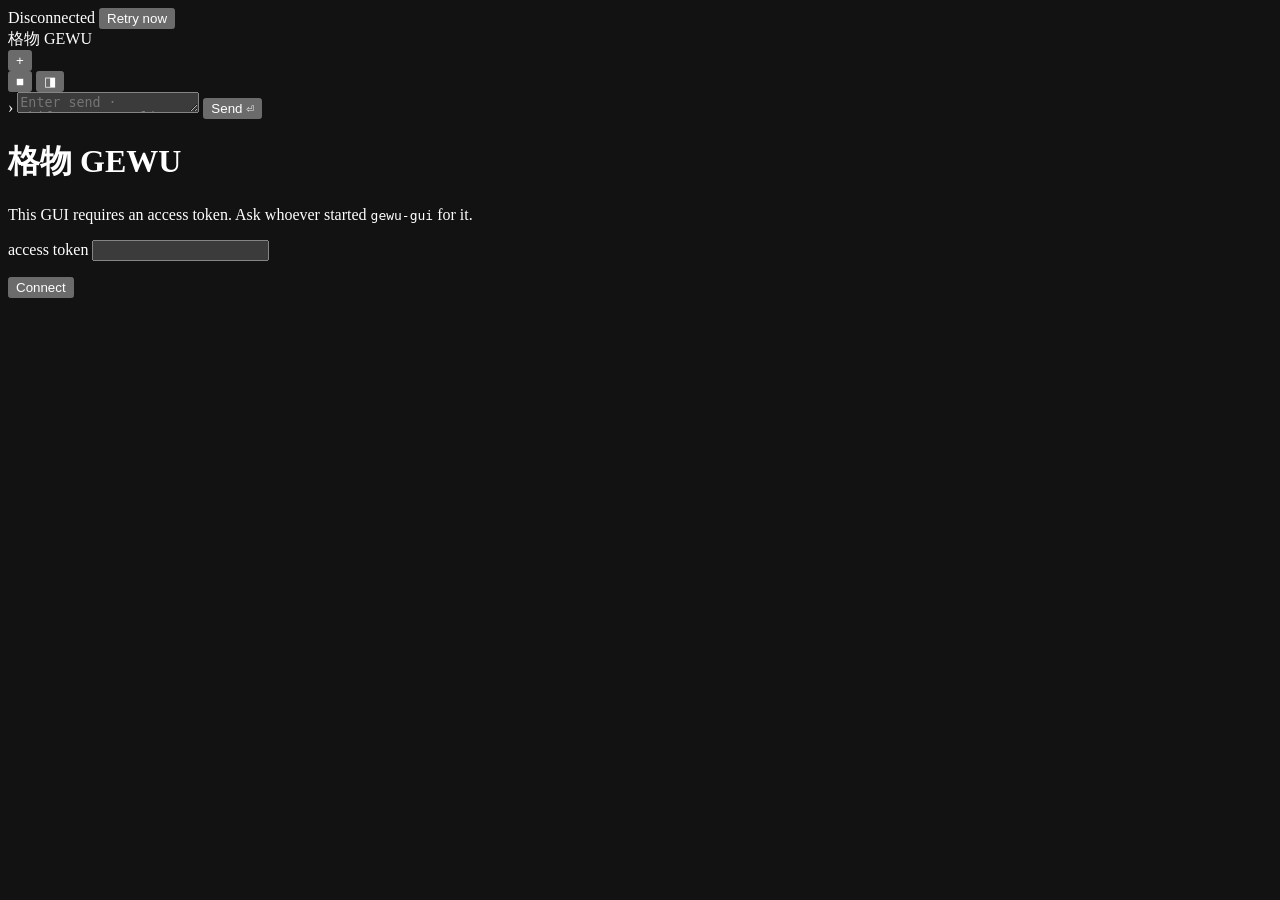
==== gewu-gui/assets/index.html @ 2b140772 "minor" ====
<!doctype html>
<html lang="en">
<head>
  <meta charset="utf-8">
  <meta name="viewport" content="width=device-width, initial-scale=1">
  <meta name="color-scheme" content="dark">
  <meta name="theme-color" content="#07090c">
  <title>GeWu · 格物</title>
  <link rel="preload" href="/fonts/inter-var.woff2" as="font" type="font/woff2" crossorigin>
  <link rel="preload" href="/fonts/jetbrains-mono-400.woff2" as="font" type="font/woff2" crossorigin>
  <link rel="stylesheet" href="/app.css">
</head>
<body>
  <div id="app" class="app">
    <div id="offline" class="banner hidden" role="status" aria-live="polite">
      <span id="offline-text">Disconnected</span>
      <button id="retry" class="banner-action" type="button">Retry now</button>
    </div>

    <header class="topbar">
      <div class="brand" title="GeWu agent">
        <span class="brand-mark">格物</span>
        <span class="brand-name">GEWU</span>
      </div>
      <div class="tab-bar">
        <nav id="tabs" class="tabs" aria-label="Conversation tabs"></nav>
        <button id="new-tab" class="icon-button" type="button" title="New session" aria-label="New session">+</button>
      </div>
      <div class="topbar-actions">
        <button id="interrupt" class="icon-button stop hidden" type="button" title="Interrupt (Esc)" aria-label="Interrupt">■</button>
        <button id="sidebar-toggle" class="icon-button" type="button" title="Toggle sidebar (Ctrl+B)" aria-label="Toggle sidebar" aria-controls="sidebar" aria-expanded="true">◨</button>
      </div>
    </header>

    <div class="workspace">
      <main id="transcript" class="transcript" aria-live="polite"></main>

      <footer class="footer">
        <div id="status" class="status" aria-live="polite"></div>
        <form id="composer" class="composer">
          <span class="prompt-glyph" aria-hidden="true">›</span>
          <textarea
            id="prompt"
            class="prompt"
            rows="1"
            placeholder="Enter send · Shift+Enter newline"
            autocomplete="off"
            autocapitalize="sentences"
            spellcheck="true"
            aria-label="Message"></textarea>
          <button id="send" class="send" type="submit">Send <kbd>⏎</kbd></button>
        </form>
      </footer>

      <aside id="sidebar" class="sidebar" aria-label="Session information"></aside>
    </div>
  </div>

  <div id="toasts" class="toasts" aria-live="assertive"></div>

  <input id="file-upload" type="file" multiple hidden>

  <div id="file-preview" class="preview-overlay hidden" role="dialog" aria-modal="true" aria-label="File preview"></div>

  <div id="login" class="overlay hidden" role="dialog" aria-modal="true" aria-labelledby="login-title">
    <form id="login-form" class="login-card">
      <h1 id="login-title"><span class="brand-mark">格物</span> <span class="brand-name">GEWU</span></h1>
      <p class="login-copy">This GUI requires an access token. Ask whoever started <code>gewu-gui</code> for it.</p>
      <label class="login-label" for="token">access token</label>
      <input id="token" class="login-input" type="password" autocomplete="current-password" required>
      <p id="login-error" class="login-error hidden"></p>
      <button class="login-submit" type="submit">Connect</button>
    </form>
  </div>

  <script src="/app.js"></script>
</body>
</html>
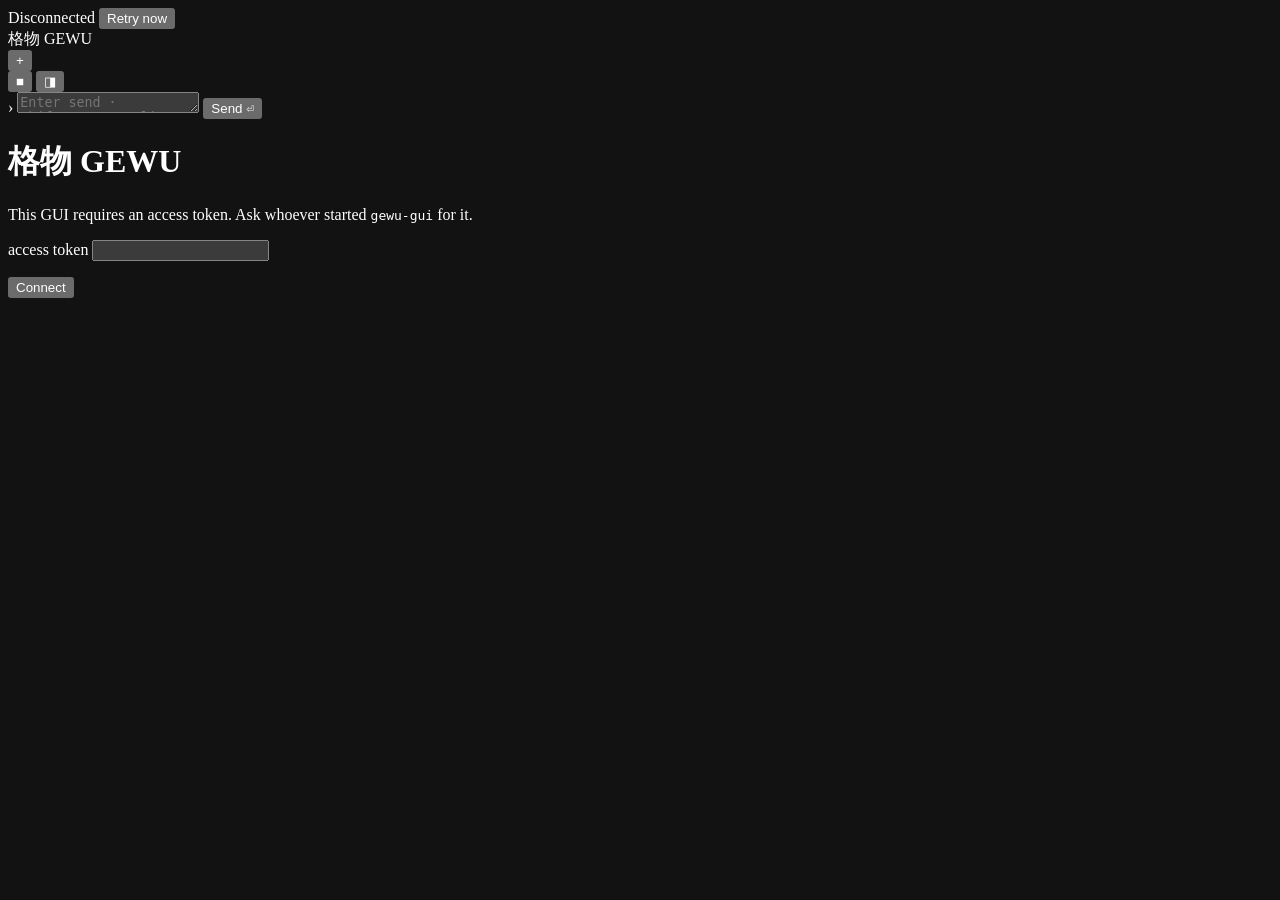
==== commit 15b78234: "work on ui" ====
--- a/gewu-gui/assets/index.html
+++ b/gewu-gui/assets/index.html
@@ -56,6 +56,8 @@
     </div>
   </div>
 
+  <div id="alerts" class="alerts" role="alert" aria-live="assertive" hidden></div>
+
   <div id="toasts" class="toasts" aria-live="assertive"></div>
 
   <input id="file-upload" type="file" multiple hidden>
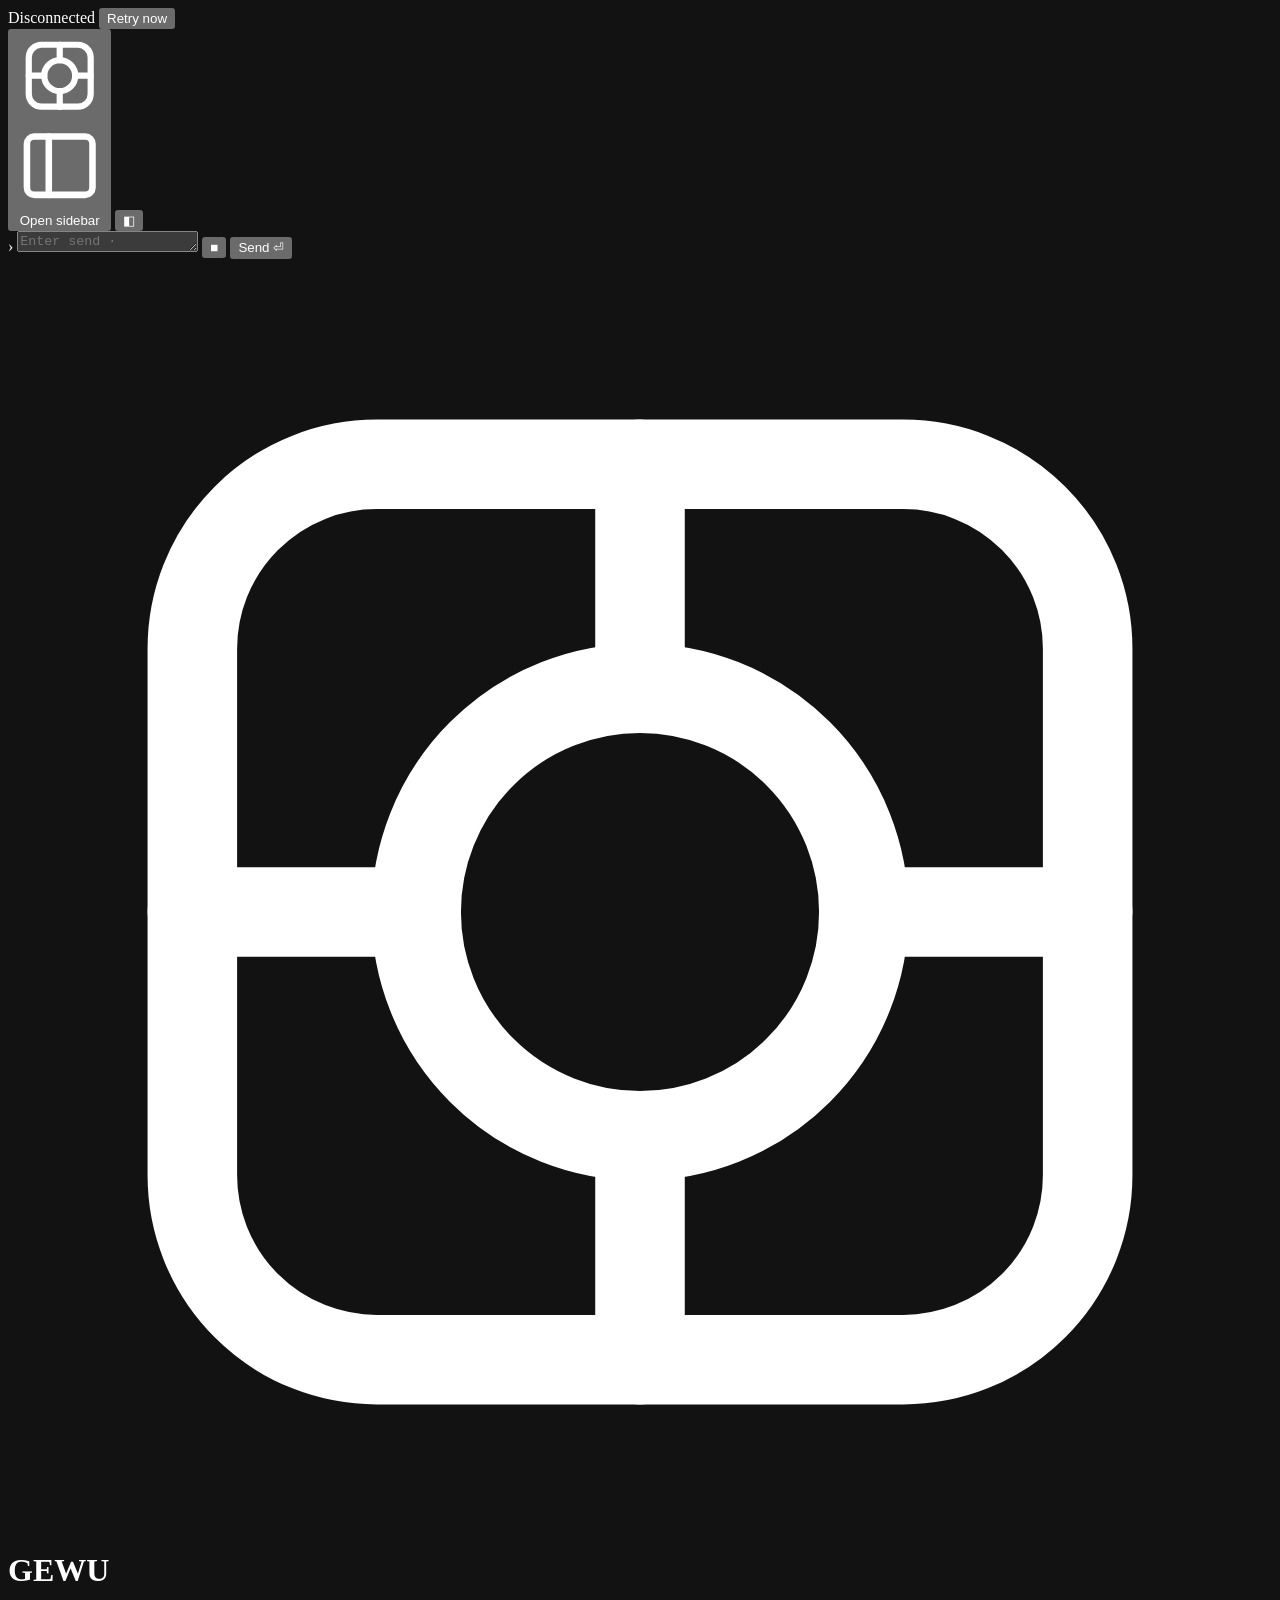
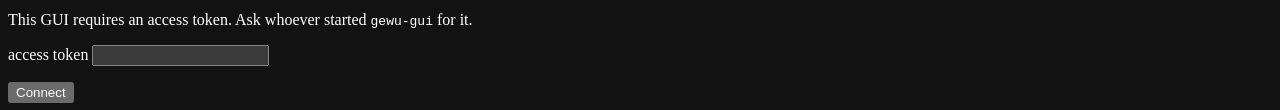
==== commit 09b409d2: "implement dir support" ====
--- a/gewu-gui/assets/index.html
+++ b/gewu-gui/assets/index.html
@@ -11,28 +11,27 @@
   <link rel="stylesheet" href="/app.css">
 </head>
 <body>
-  <div id="app" class="app">
+  <div id="app" class="app preload sidebar-collapsed">
     <div id="offline" class="banner hidden" role="status" aria-live="polite">
       <span id="offline-text">Disconnected</span>
       <button id="retry" class="banner-action" type="button">Retry now</button>
     </div>
 
-    <header class="topbar">
-      <div class="brand" title="GeWu agent">
-        <span class="brand-mark">格物</span>
-        <span class="brand-name">GEWU</span>
-      </div>
-      <div class="tab-bar">
-        <nav id="tabs" class="tabs" aria-label="Conversation tabs"></nav>
-        <button id="new-tab" class="icon-button" type="button" title="New session" aria-label="New session">+</button>
-      </div>
-      <div class="topbar-actions">
-        <button id="interrupt" class="icon-button stop hidden" type="button" title="Interrupt (Esc)" aria-label="Interrupt">■</button>
-        <button id="sidebar-toggle" class="icon-button" type="button" title="Toggle sidebar (Ctrl+B)" aria-label="Toggle sidebar" aria-controls="sidebar" aria-expanded="true">◨</button>
-      </div>
-    </header>
+    <div class="workspace">
+      <div id="session-sidebar" class="session-sidebar-host" aria-label="Sessions by workspace"></div>
 
-    <div class="workspace">
+      <button id="sessions-expand" class="floating-brand-toggle" type="button" aria-label="Open sidebar" aria-controls="session-sidebar" aria-expanded="false">
+        <span class="brand-mark floating-brand-mark" aria-hidden="true">
+          <svg class="brand-icon" viewBox="0 0 24 24" fill="none" stroke="currentColor" stroke-width="1.7" stroke-linecap="round" stroke-linejoin="round"><rect x="3.5" y="3.5" width="17" height="17" rx="3.5"/><circle cx="12" cy="12" r="4.25"/><path d="M12 3.5v4.25M12 16.25v4.25M3.5 12h4.25M16.25 12h4.25"/></svg>
+        </span>
+        <span class="floating-menu-icon" aria-hidden="true">
+          <svg viewBox="0 0 24 24" fill="none" stroke="currentColor" stroke-width="1.8" stroke-linecap="round" stroke-linejoin="round"><rect x="3" y="4" width="18" height="16" rx="2"/><path d="M9 4v16"/></svg>
+        </span>
+        <span class="floating-tip" aria-hidden="true">Open sidebar</span>
+      </button>
+      <button id="files-expand" class="floating-toggle floating-right" type="button" title="Show files (Ctrl+B)" aria-label="Show files" aria-controls="sidebar" aria-expanded="false">◧</button>
+      <div id="drawer-backdrop" class="drawer-backdrop" aria-hidden="true"></div>
+
       <main id="transcript" class="transcript" aria-live="polite"></main>
 
       <footer class="footer">
@@ -48,6 +47,7 @@
             autocapitalize="sentences"
             spellcheck="true"
             aria-label="Message"></textarea>
+          <button id="interrupt" class="icon-button stop hidden" type="button" title="Interrupt (Esc)" aria-label="Interrupt">■</button>
           <button id="send" class="send" type="submit">Send <kbd>⏎</kbd></button>
         </form>
       </footer>
@@ -66,7 +66,7 @@
 
   <div id="login" class="overlay hidden" role="dialog" aria-modal="true" aria-labelledby="login-title">
     <form id="login-form" class="login-card">
-      <h1 id="login-title"><span class="brand-mark">格物</span> <span class="brand-name">GEWU</span></h1>
+      <h1 id="login-title"><span class="brand-mark"><svg class="brand-icon" viewBox="0 0 24 24" fill="none" stroke="currentColor" stroke-width="1.7" stroke-linecap="round" stroke-linejoin="round" aria-hidden="true"><rect x="3.5" y="3.5" width="17" height="17" rx="3.5"/><circle cx="12" cy="12" r="4.25"/><path d="M12 3.5v4.25M12 16.25v4.25M3.5 12h4.25M16.25 12h4.25"/></svg></span> <span class="brand-name">GEWU</span></h1>
       <p class="login-copy">This GUI requires an access token. Ask whoever started <code>gewu-gui</code> for it.</p>
       <label class="login-label" for="token">access token</label>
       <input id="token" class="login-input" type="password" autocomplete="current-password" required>
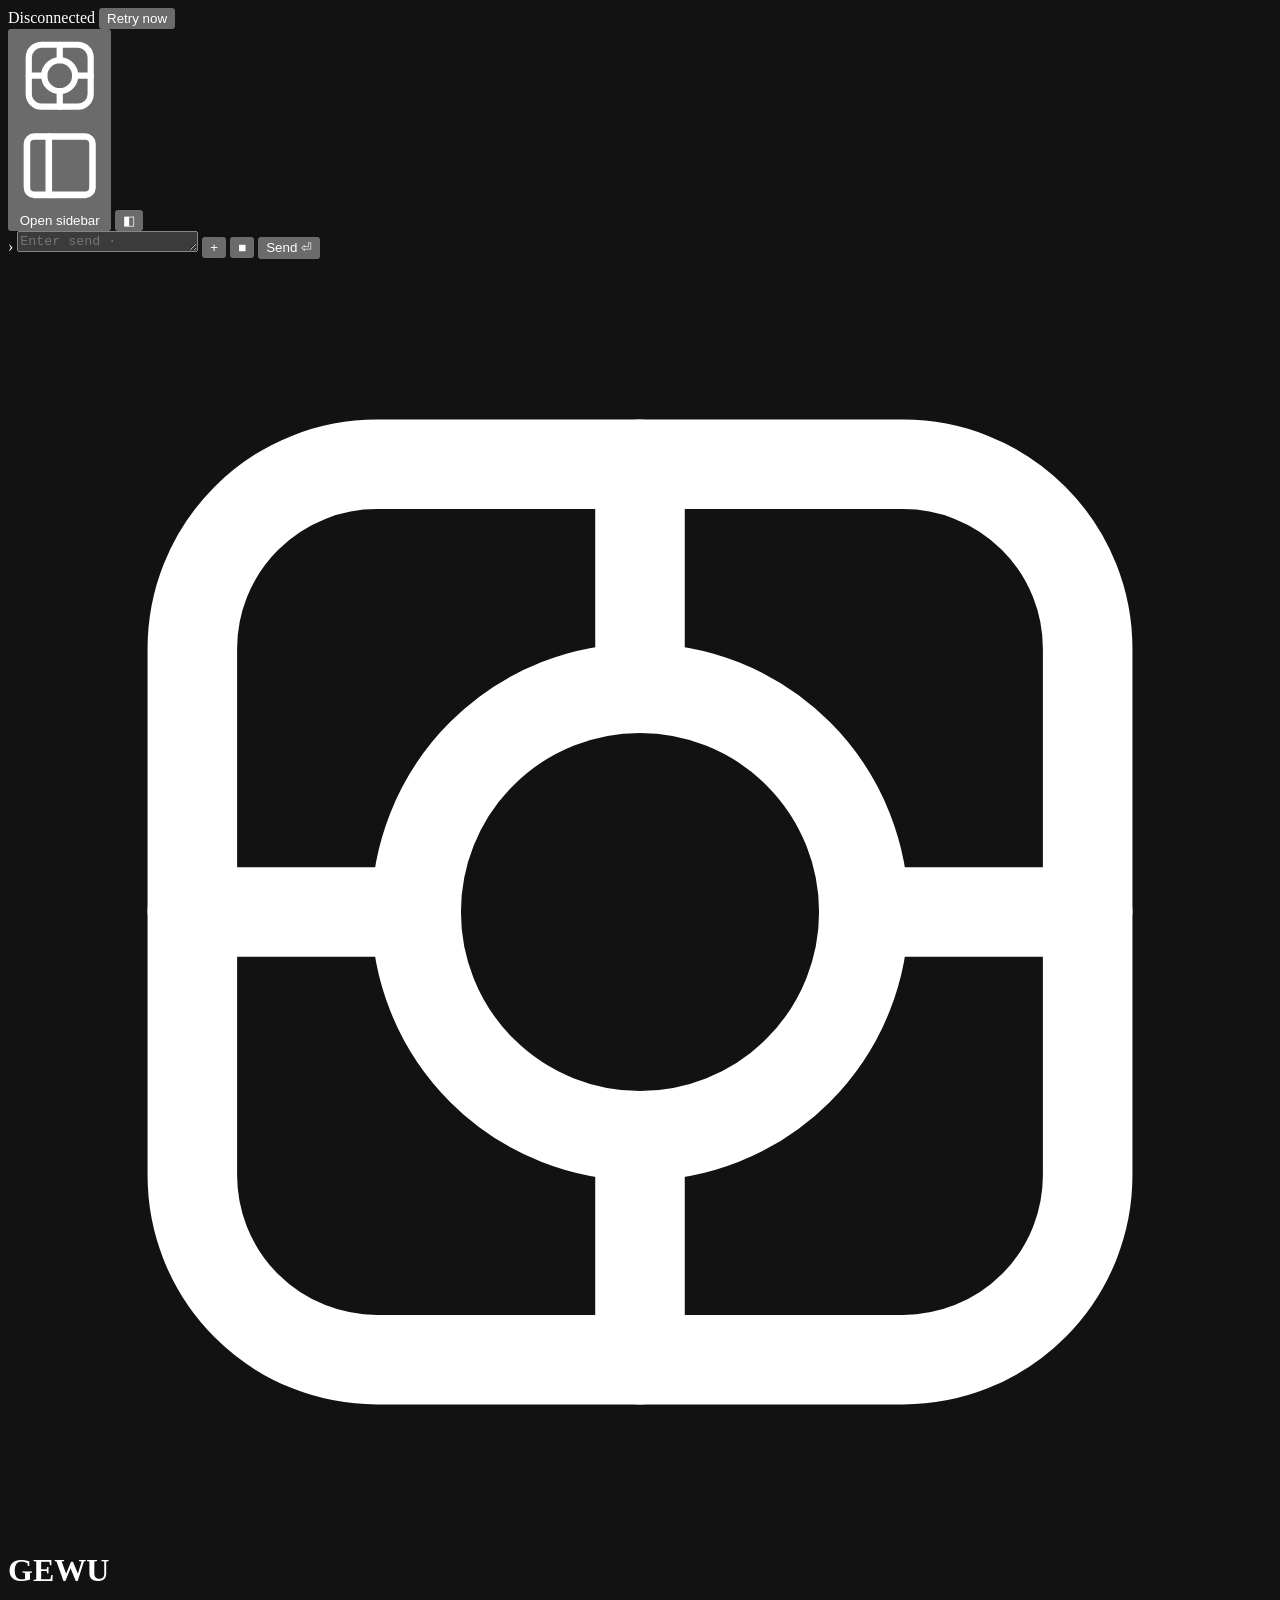
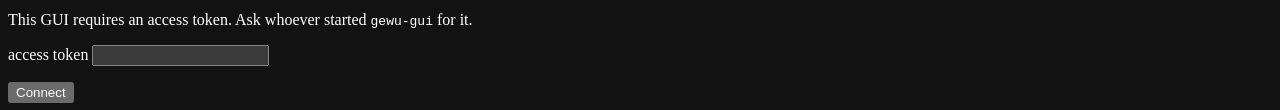
==== commit 5077b964: "allow attachment; fix #13" ====
--- a/gewu-gui/assets/index.html
+++ b/gewu-gui/assets/index.html
@@ -37,6 +37,7 @@
       <footer class="footer">
         <div id="status" class="status" aria-live="polite"></div>
         <form id="composer" class="composer">
+          <div id="attachments" class="attachments hidden" aria-label="Attachments"></div>
           <span class="prompt-glyph" aria-hidden="true">›</span>
           <textarea
             id="prompt"
@@ -47,6 +48,7 @@
             autocapitalize="sentences"
             spellcheck="true"
             aria-label="Message"></textarea>
+          <button id="attach" class="icon-button" type="button" title="Attach files" aria-label="Attach files">+</button>
           <button id="interrupt" class="icon-button stop hidden" type="button" title="Interrupt (Esc)" aria-label="Interrupt">■</button>
           <button id="send" class="send" type="submit">Send <kbd>⏎</kbd></button>
         </form>
@@ -61,8 +63,16 @@
   <div id="toasts" class="toasts" aria-live="assertive"></div>
 
   <input id="file-upload" type="file" multiple hidden>
+  <input id="attachment-upload" type="file" multiple hidden>
 
   <div id="file-preview" class="preview-overlay hidden" role="dialog" aria-modal="true" aria-label="File preview"></div>
+
+  <div id="workflow-zoom" class="wf-zoom-overlay hidden" role="dialog" aria-modal="true" aria-label="Workflow graph"></div>
+
+  <div id="file-menu" class="file-context-menu" role="menu" aria-label="File actions" hidden>
+    <button type="button" role="menuitem" data-file-preview hidden>Preview</button>
+    <button type="button" role="menuitem" data-file-download>Download…</button>
+  </div>
 
   <div id="login" class="overlay hidden" role="dialog" aria-modal="true" aria-labelledby="login-title">
     <form id="login-form" class="login-card">
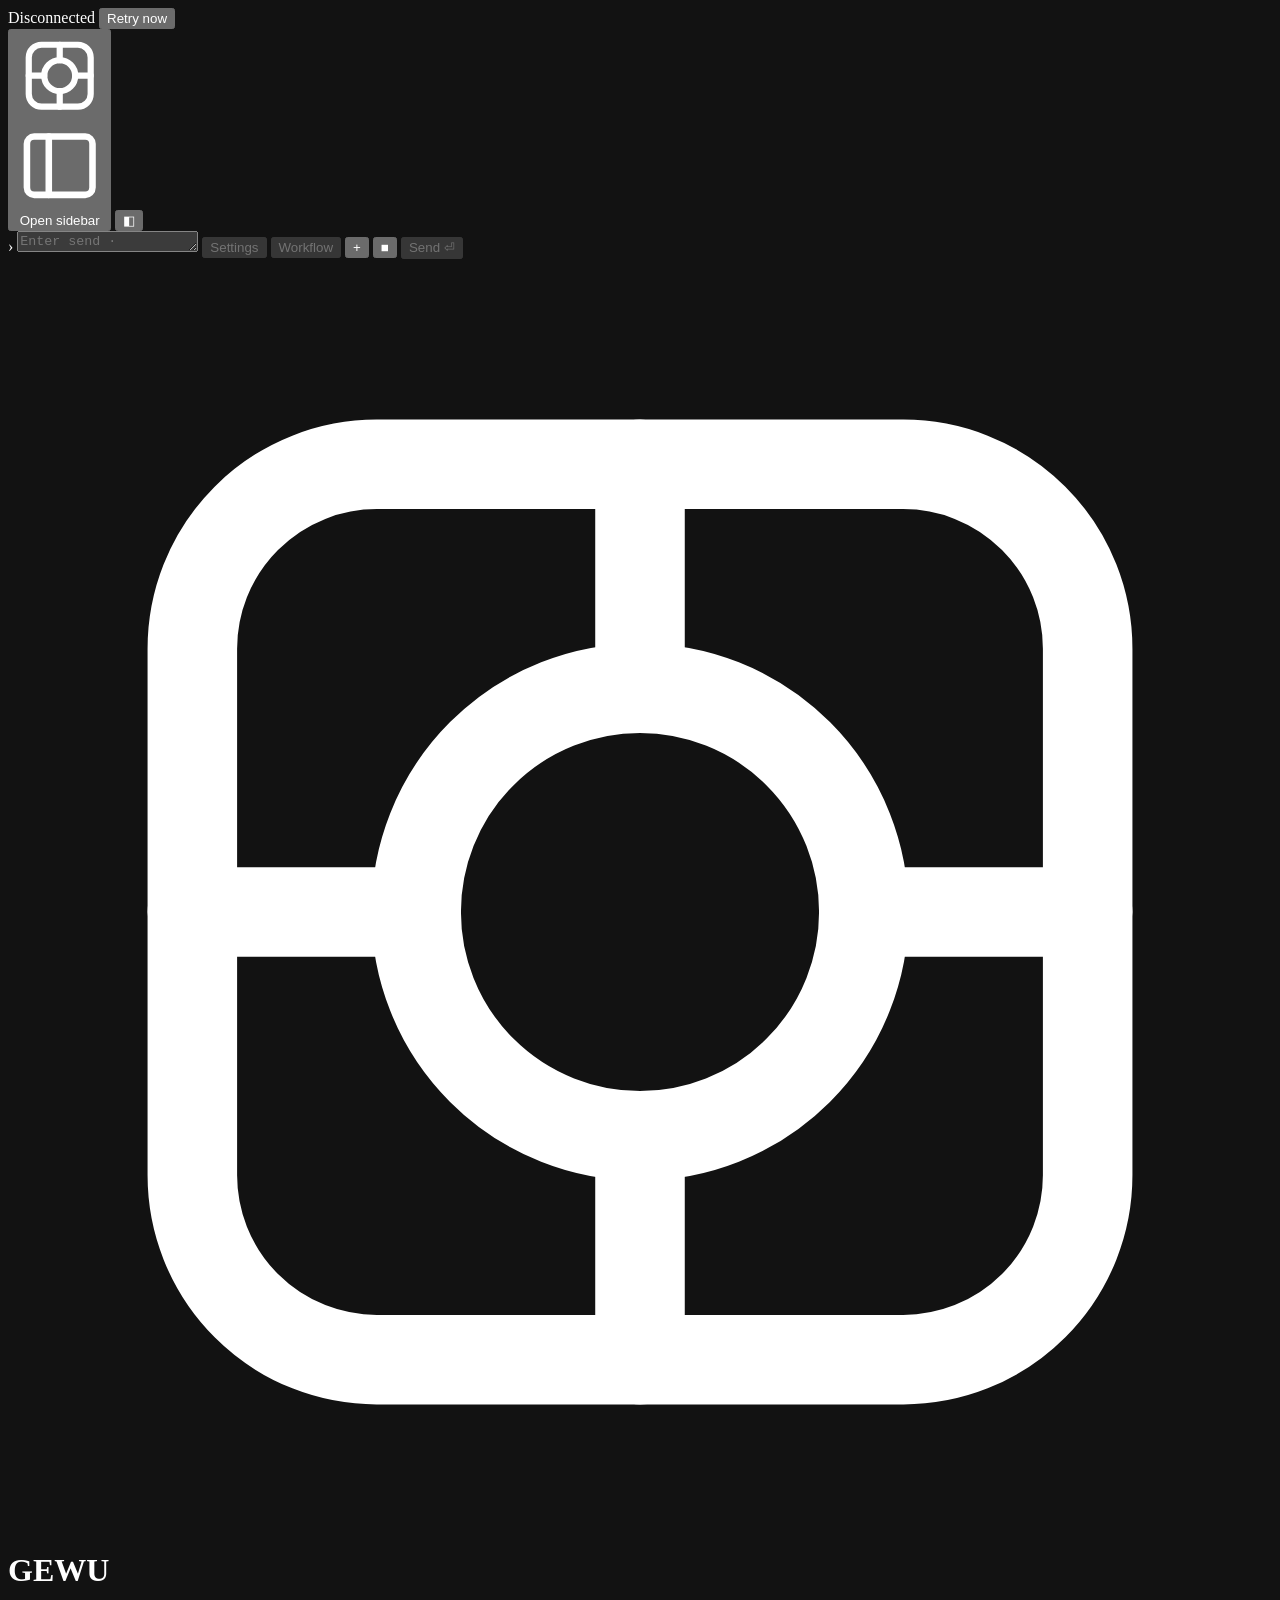
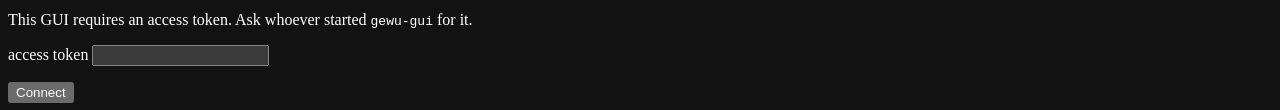
==== commit e499b4db: "Add interactive CLI and workspace-free chat to GeWu" ====
--- a/gewu-gui/assets/index.html
+++ b/gewu-gui/assets/index.html
@@ -48,9 +48,11 @@
             autocapitalize="sentences"
             spellcheck="true"
             aria-label="Message"></textarea>
+          <button type="button" id="open-settings" class="icon-button" aria-label="Settings" title="Session settings" disabled>Settings</button>
+          <button id="edit-workflow" disabled class="icon-button" type="button" title="Design a shared workflow" aria-label="Design a shared workflow">Workflow</button>
           <button id="attach" class="icon-button" type="button" title="Attach files" aria-label="Attach files">+</button>
           <button id="interrupt" class="icon-button stop hidden" type="button" title="Interrupt (Esc)" aria-label="Interrupt">■</button>
-          <button id="send" class="send" type="submit">Send <kbd>⏎</kbd></button>
+          <button id="send" class="send" type="submit" disabled>Send <kbd>⏎</kbd></button>
         </form>
       </footer>
 
@@ -66,6 +68,24 @@
   <input id="attachment-upload" type="file" multiple hidden>
 
   <div id="file-preview" class="preview-overlay hidden" role="dialog" aria-modal="true" aria-label="File preview"></div>
+
+  <dialog id="session-settings" aria-labelledby="settings-heading">
+    <h2 id="settings-heading">Settings</h2>
+    <p id="settings-info"></p>
+    <div id="settings-fields"></div>
+    <p id="settings-message" role="status"></p>
+    <form method="dialog"><button>Close</button></form>
+  </dialog>
+
+  <dialog id="workflow-editor" aria-labelledby="workflow-heading">
+    <h2 id="workflow-heading">Workflow</h2>
+    <label for="workflow-source" id="workflow-revision">Shared draft</label>
+    <textarea id="workflow-source" aria-label="Workflow JSON" spellcheck="false"></textarea>
+    <div id="workflow-preview" aria-label="Draft graph"></div>
+    <p id="workflow-feedback" role="status"></p>
+    <div class="workflow-actions"><button type="button" data-flow="example">Example</button><button type="button" data-flow="step">Add step</button><button type="button" data-flow="import">Import last reply</button><button type="button" data-flow="validate">Validate</button><button type="button" data-flow="reload">Reload</button><button type="button" data-flow="save">Save</button><button type="button" data-flow="run">Run</button><button type="button" data-flow="close">Close</button></div>
+    <pre id="workflow-runs" aria-label="Workflow runs"></pre>
+  </dialog>
 
   <div id="workflow-zoom" class="wf-zoom-overlay hidden" role="dialog" aria-modal="true" aria-label="Workflow graph"></div>
 
